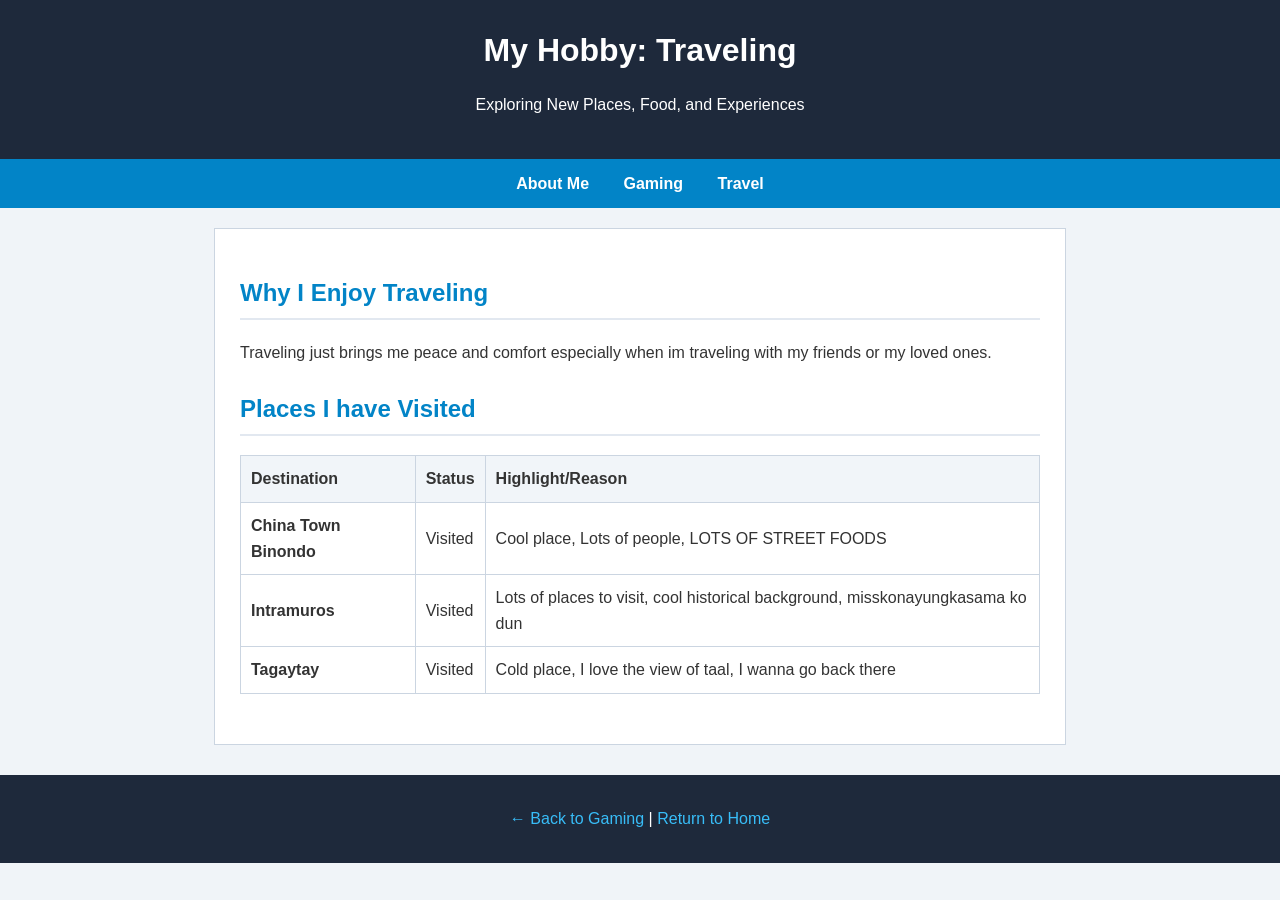
==== travel.html @ 79efe85c "Add files via upload" ====
<!DOCTYPE html>
<html lang="en">
<head>
    <meta charset="UTF-8">
    <title>Traveling - My Hobbies</title>
    <link rel="stylesheet" href="style.css">
</head>
<body>

    <header>
        <h1>My Hobby: Traveling</h1>
        <p>Exploring New Places, Food, and Experiences</p>
    </header>

    <nav>
        <a href="index.html">About Me</a>
        <a href="gaming.html">Gaming</a>
        <a href="travel.html">Travel</a>
    </nav>

    <main>
        <section>
            <h2>Why I Enjoy Traveling</h2>
            <p>Traveling just brings me peace and comfort especially when im traveling with my friends or my loved ones.</p>
        </section>

        <section>
            <h2>Places I have Visited</h2>
            <table>
                <tr>
                    <th>Destination</th>
                    <th>Status</th>
                    <th>Highlight/Reason</th>
                </tr>
                <tr>
                    <td><strong>China Town Binondo</strong></td>
                    <td>Visited</td>
                    <td>Cool place, Lots of people, LOTS OF STREET FOODS</td>
                </tr>
                <tr>
                    <td><strong>Intramuros</strong></td>
                    <td>Visited</td>
                    <td>Lots of places to visit, cool historical background, misskonayungkasama ko dun</td>
                </tr>
                <tr>
                    <td><strong>Tagaytay</strong></td>
                    <td>Visited</td>
                    <td>Cold place, I love the view of taal, I wanna go back there</td>
                </tr>
            </table>
        </section>
    </main>

    <footer>
        <p><a href="gaming.html">&larr; Back to Gaming</a> | <a href="index.html">Return to Home</a></p>
    </footer>
</body>
</html>
---- style.css ----
body {
    font-family: Arial, sans-serif;
    margin: 0;
    padding: 0;
    background-color: #f0f4f8;
    color: #333;
    line-height: 1.6;
}

header {
    background-color: #1e293b;
    color: #ffff;
    padding: 25px 15px;
    text-align: center;
}

header h1 {
    margin: 0;
}

nav {
    background-color: #0284c7;
    padding: 12px;
    text-align: center;
}

nav a {
    color: #ffff;
    text-decoration: none;
    margin: 0 15px;
    font-weight: bold;
}

nav a:hover {
    text-decoration: underline;
}

main {
    max-width: 800px;
    margin: 20px auto;
    padding: 25px;
    background-color: #ffff;
    border: 1px solid #cbd5e1;
}

section {
    margin-bottom: 25px;
}

h2 {
    color: #0284c7;
    border-bottom: 2px solid #e2e8f0;
    padding-bottom: 5px;
}

table {
    width: 100%;
    border-collapse: collapse;
    margin-top: 10px;
}

th, td {
    border: 1px solid #cbd5e1;
    padding: 10px;
    text-align: left;
}

th {
    background-color: #f1f5f9;
}

footer {
    text-align: center;
    padding: 15px;
    background-color: #1e293b;
    color: #ffff;
    margin-top: 30px;
}

footer a {
    color: #38bdf8;
    text-decoration: none;
}

@media (max-width:600px) {
    body { font-size: 14px;}

    nav a {
        display: block;
        margin: 8px 0;
    }
}
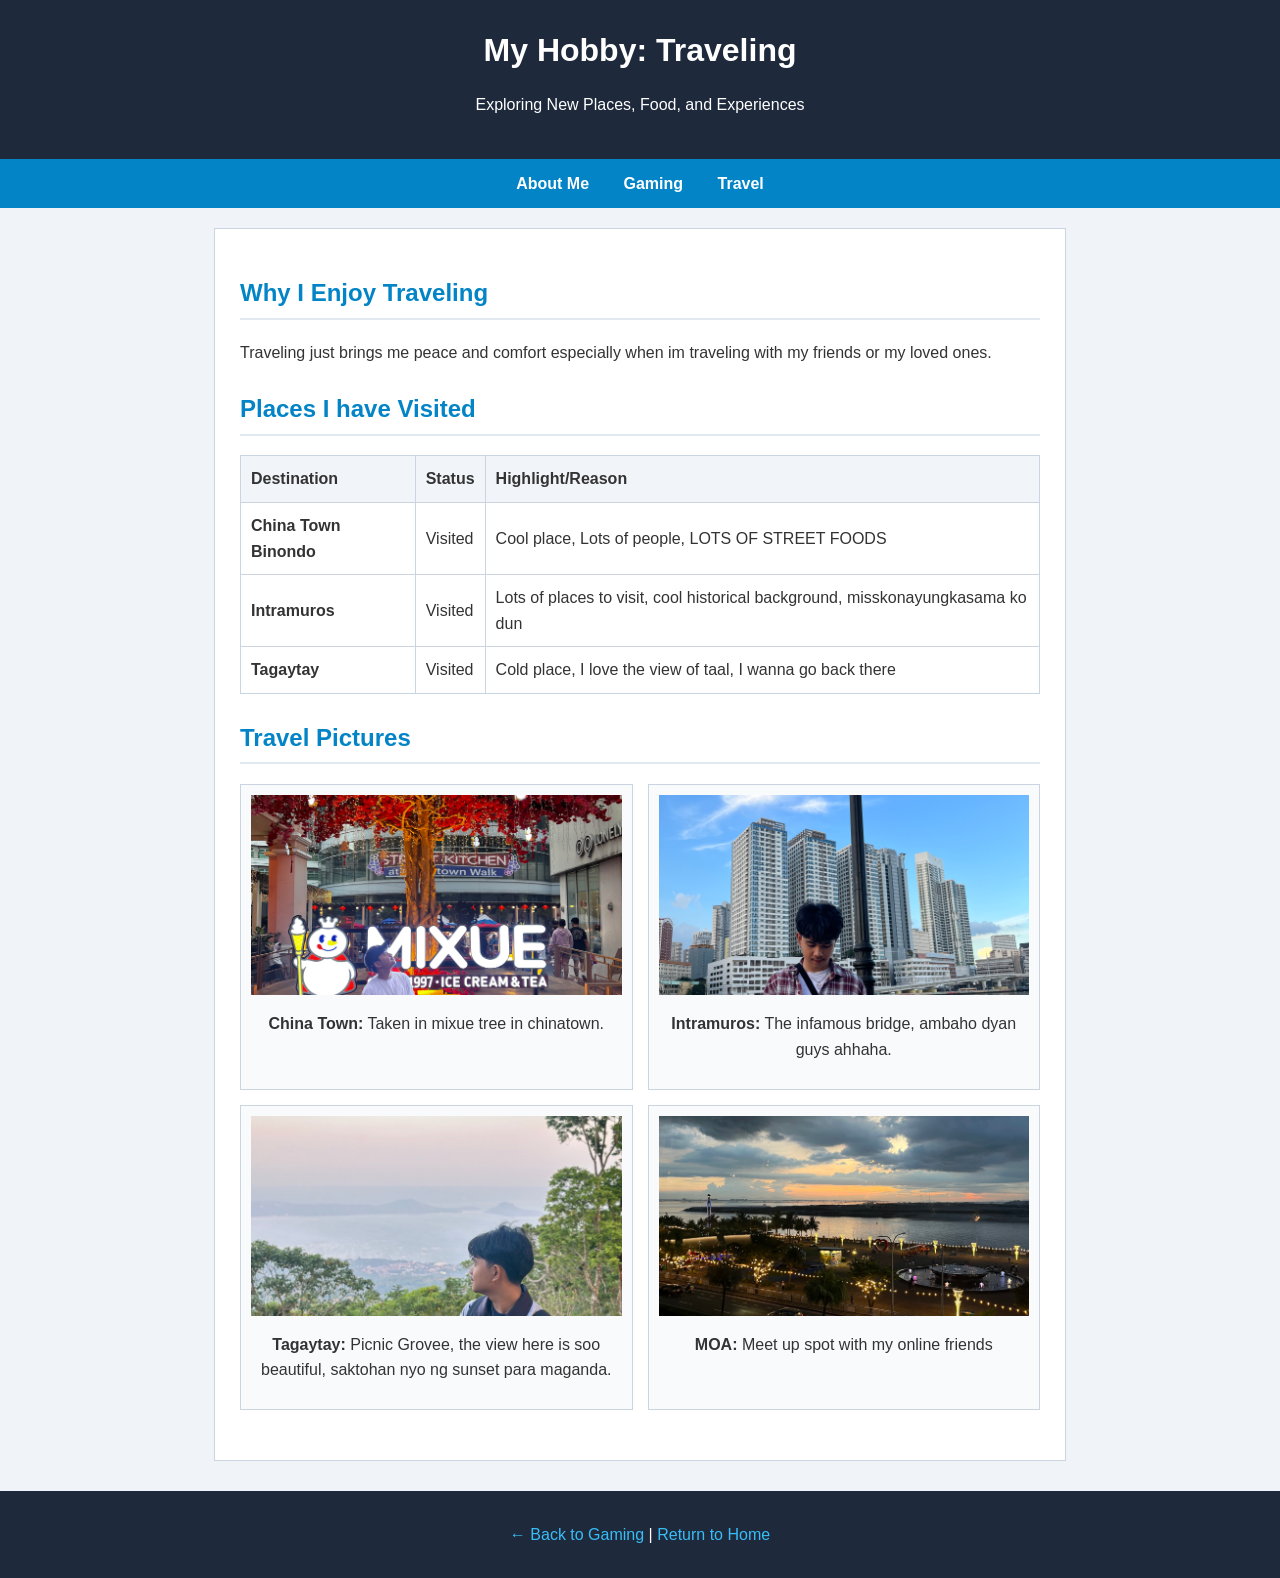
==== commit 6e9a5516: "Add files via upload" ====
--- a/travel.html
+++ b/travel.html
@@ -49,6 +49,27 @@
                 </tr>
             </table>
         </section>
+        <section>
+            <h2>Travel Pictures</h2>
+            <div class="gallery">
+                <div class="photo-card">
+                    <img src="T3.jpeg" alt="Chinatown pic">
+                    <p><strong>China Town:</strong> Taken in mixue tree in chinatown.</p>
+                </div>
+                <div class="photo-card">
+                    <img src="T1.jpeg" alt="Intramuros">
+                    <p><strong>Intramuros:</strong> The infamous bridge, ambaho dyan guys ahhaha.</p>
+                </div>
+                <div class="photo-card">
+                    <img src="T2.jpeg" alt="Tagaytay pic">
+                    <p><strong>Tagaytay:</strong> Picnic Grovee, the view here is soo beautiful, saktohan nyo ng sunset para maganda.</p>
+                </div>
+                <div class="photo-card">
+                    <img src="T4.jpeg" alt="MOA pic">
+                    <p><strong>MOA:</strong> Meet up spot with my online friends</p>
+                </div>
+            </div>
+        </section>
     </main>
 
     <footer>
--- a/style.css
+++ b/style.css
@@ -89,4 +89,27 @@
         display: block;
         margin: 8px 0;
     }
+}
+
+.gallery {
+    display: flex;
+    flex-wrap: wrap;
+    gap: 15px;
+    margin-top: 15px;
+}
+
+.photo-card {
+    flex: 1 1 300px;
+    border: 1px solid #cbd5e1;
+    padding: 10px;
+    background-color: #f8fafc;
+    text-align: center;
+}
+
+.photo-card img {
+    width: 100%;
+    height: 200px;
+    object-fit: cover;
+    display: block;
+    margin-bottom: 8px;
 }
